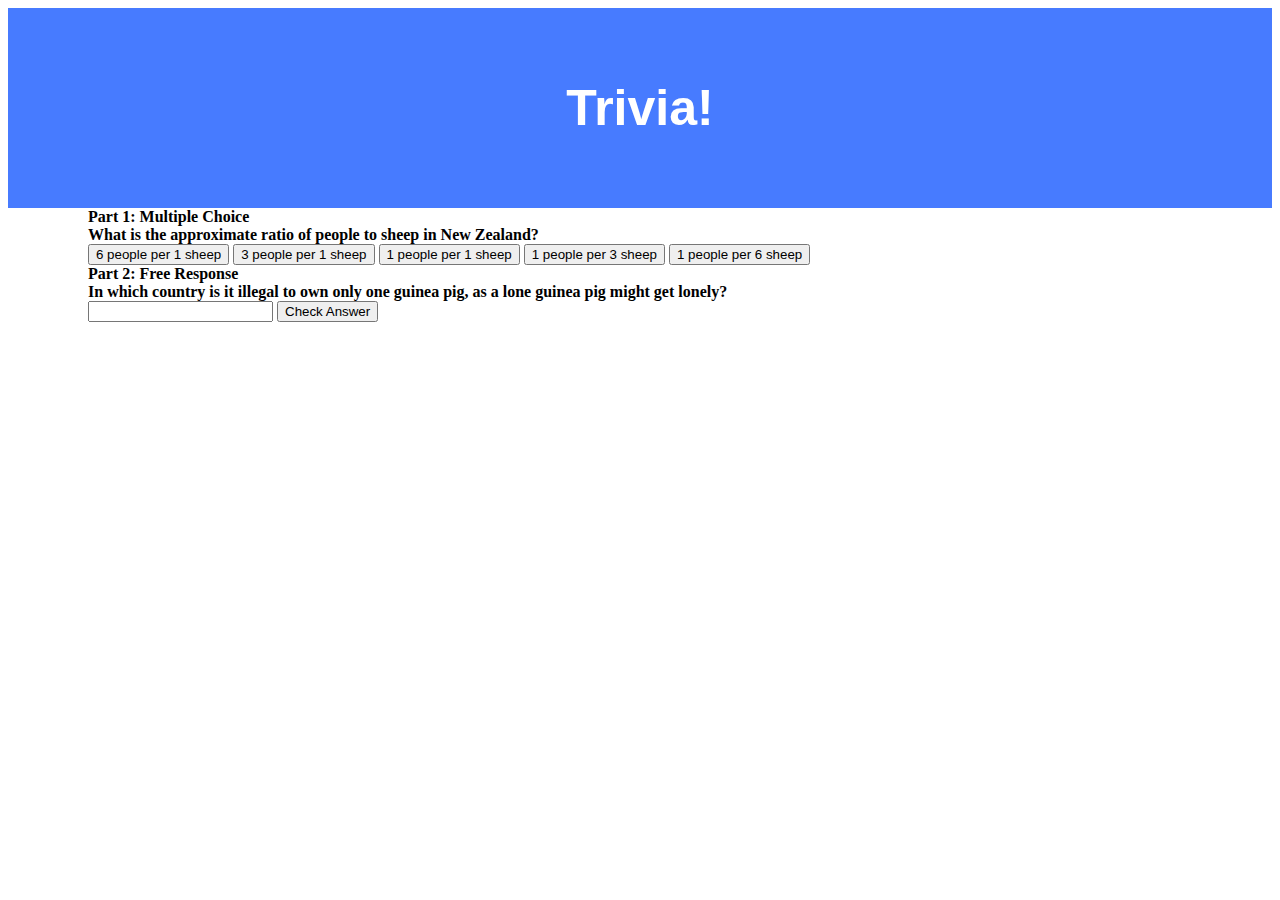
==== Lab_8/index.html @ 4a1ee865 "first commit" ====
<!DOCTYPE html>
<html lang="en">
    <head>
        <meta charset="UTF-8">
        <meta http-equiv="X-UA-Compatible" content="IE=edge">
        <meta name="viewport" content="width=device-width, initial-scale=1.0">
        <title>Trivia!</title>
        <link rel="stylesheet" href="index.css">
    </head>
    <body>
        <div class="title-bar">
            <div class="center">
                Trivia!
            </div>
        </div>
        <div class="container">
            <div class="question-container">
                <div class="part">
                    Part 1: Multiple Choice
                </div>
                <div class="question">
                    What is the approximate ratio of people to sheep in New Zealand?
                </div>
                <div class="multiple-choice">
                    <button class="selection">6 people per 1 sheep</button>
                    <button class="selection">3 people per 1 sheep</button>
                    <button class="selection">1 people per 1 sheep</button>
                    <button class="selection">1 people per 3 sheep</button>
                    <button class="selection">1 people per 6 sheep</button>
                </div>
            </div>
            <div class="question-container">
                <div class="part">
                    Part 2: Free Response
                </div>
                <div class="question">
                    In which country is it illegal to own only one guinea pig, as a lone guinea pig might get lonely?
                </div>
                <div class="answer-form">
                    <form>
                        <input type="text" name="answer">
                        <input type="submit" value="Check Answer">
                    </form>
                </div>
            </div>
        </div>
    </body>
</html>
---- Lab_8/index.css ----
.title-bar {
    font-family: Arial, Helvetica, sans-serif;
    font-size: 50px;
    font-weight: bold;
    background-color: #477BFF;
    color: white;
    height: 200px;
    display: flex;
    justify-content: center;
    align-items: center;
}

.container {
    margin-left: 80px;
    margin-right: 80px;
}

.question-container {
    font-weight: bolder;
}
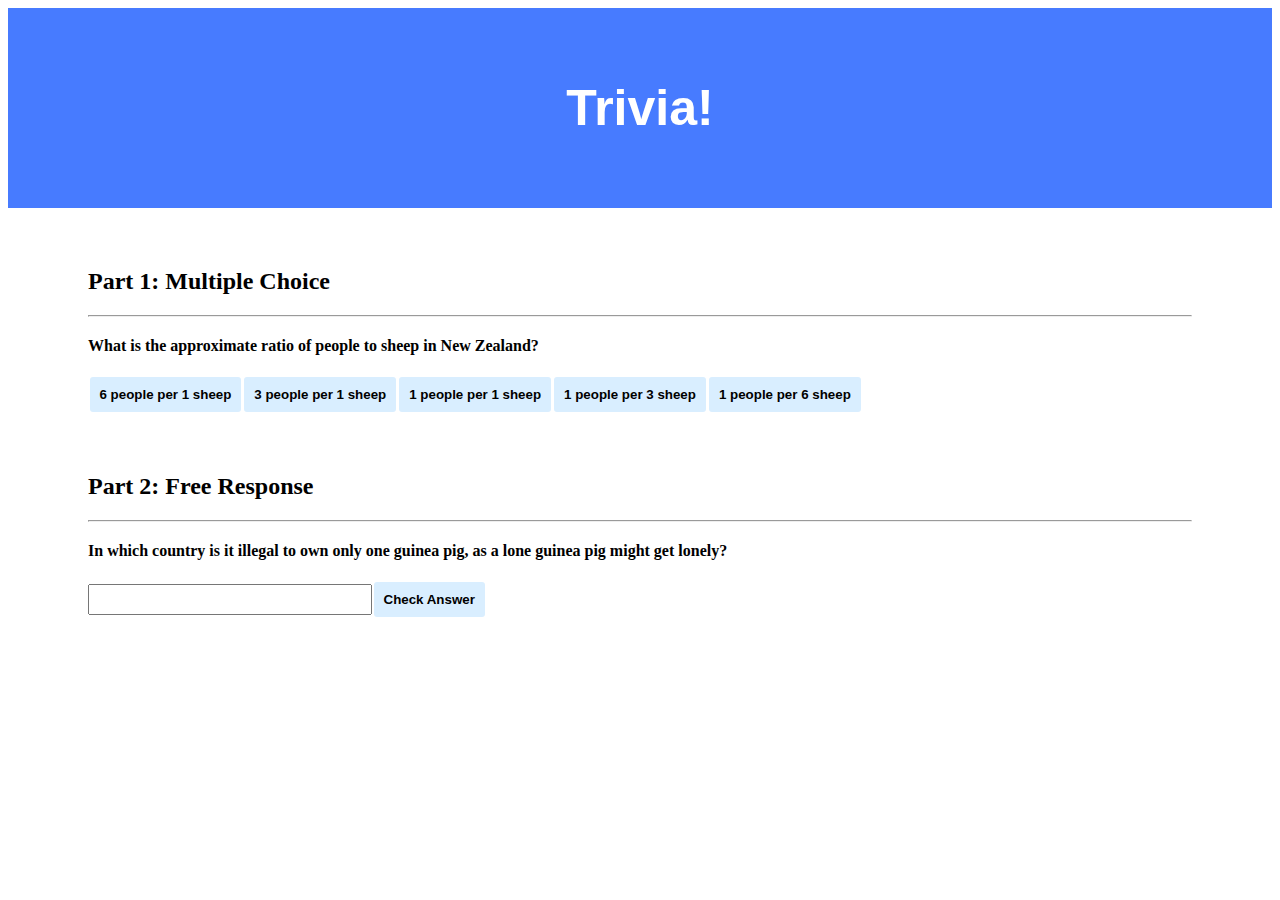
==== commit 7be1a5a6: "css 1st iteration" ====
--- a/Lab_8/index.html
+++ b/Lab_8/index.html
@@ -18,28 +18,30 @@
                 <div class="part">
                     Part 1: Multiple Choice
                 </div>
+                <hr>
                 <div class="question">
                     What is the approximate ratio of people to sheep in New Zealand?
                 </div>
-                <div class="multiple-choice">
-                    <button class="selection">6 people per 1 sheep</button>
-                    <button class="selection">3 people per 1 sheep</button>
-                    <button class="selection">1 people per 1 sheep</button>
-                    <button class="selection">1 people per 3 sheep</button>
-                    <button class="selection">1 people per 6 sheep</button>
+                <div class="multiple-choice answer-container">
+                    <button class="btn">6 people per 1 sheep</button>
+                    <button class="btn">3 people per 1 sheep</button>
+                    <button class="btn">1 people per 1 sheep</button>
+                    <button class="btn">1 people per 3 sheep</button>
+                    <button class="btn">1 people per 6 sheep</button>
                 </div>
             </div>
             <div class="question-container">
                 <div class="part">
                     Part 2: Free Response
                 </div>
+                <hr>
                 <div class="question">
                     In which country is it illegal to own only one guinea pig, as a lone guinea pig might get lonely?
                 </div>
-                <div class="answer-form">
+                <div class="answer-form answer-container">
                     <form>
-                        <input type="text" name="answer">
-                        <input type="submit" value="Check Answer">
+                        <input autocomplete="off" type="text" name="answer" class="textbox">
+                        <input type="submit" value="Check Answer" class="btn">
                     </form>
                 </div>
             </div>
--- a/Lab_8/index.css
+++ b/Lab_8/index.css
@@ -17,4 +17,49 @@
 
 .question-container {
     font-weight: bolder;
+    margin-top: 60px;
+}
+
+.part {
+    font-size: 18pt;
+    margin-bottom: 20px;
+}
+
+.question {
+    margin-top: 20px;
+    margin-bottom: 20px;
+    font-size: 12pt;
+}
+
+.answer-container {
+    margin-top: 7.5px;
+    display: flex;
+    flex-wrap: wrap;
+}
+
+.btn {
+    font-family: Arial, Helvetica, sans-serif;
+    font-weight: 600;
+    background-color: #D9EEFF;
+    border-radius: 3px;
+    border: none;
+    margin: 1.5px;
+    padding: 10px;
+    cursor: pointer;
+}
+
+.btn:hover {
+    background-color: #D9DBFF;
+}
+
+form {
+    display: flex;
+    flex-direction: row;
+    align-items: center;
+    width: 100%;
+}
+
+.textbox {
+    width: 25%;
+    height: 25px;
 }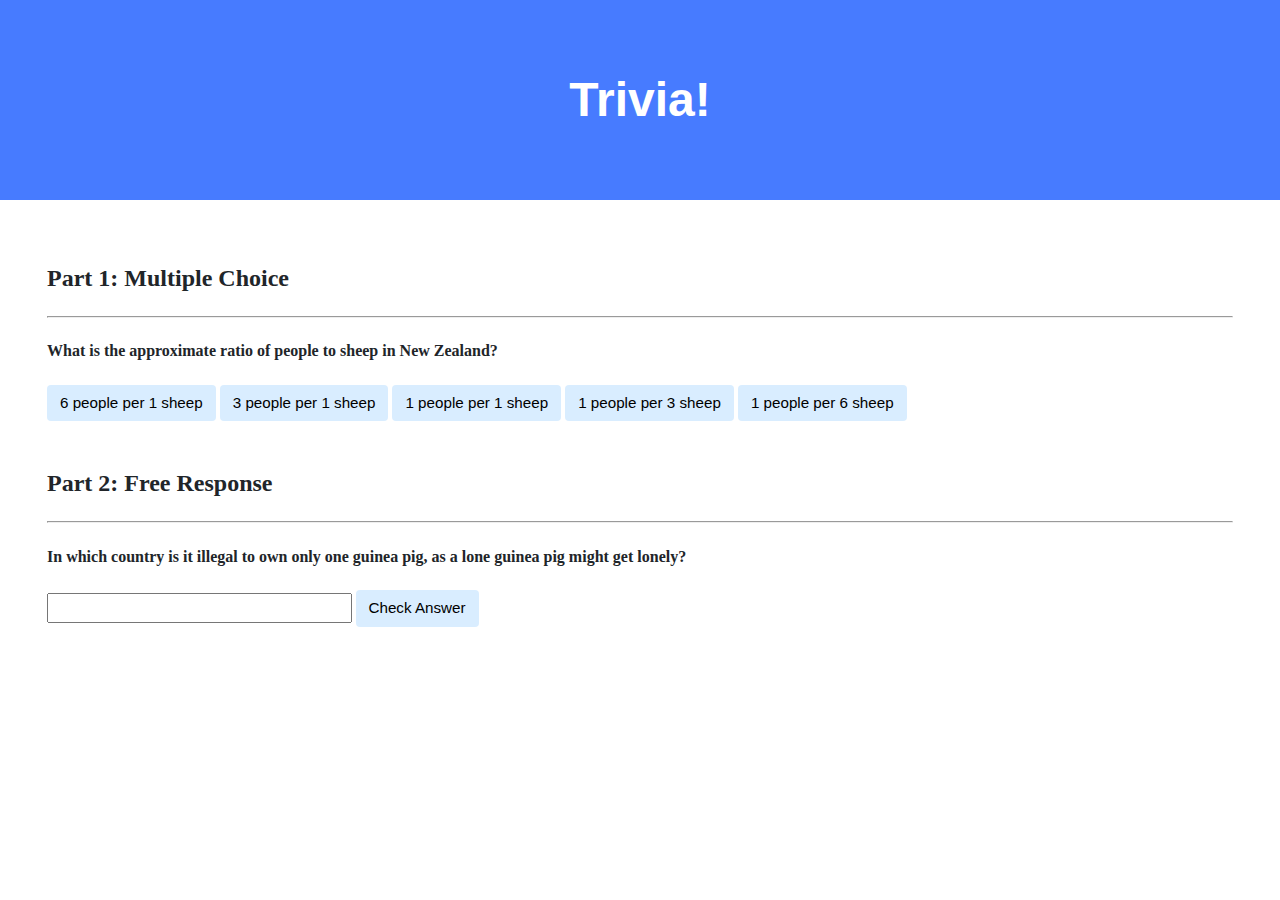
==== commit 7da95651: "cs50 style" ====
--- a/Lab_8/index.html
+++ b/Lab_8/index.html
@@ -8,20 +8,15 @@
         <link rel="stylesheet" href="index.css">
     </head>
     <body>
-        <div class="title-bar">
-            <div class="center">
-                Trivia!
-            </div>
+        <div class="header">
+            <h1>Trivia!</h1>
         </div>
+
         <div class="container">
-            <div class="question-container">
-                <div class="part">
-                    Part 1: Multiple Choice
-                </div>
+            <div class="section">
+                <h2>Part 1: Multiple Choice</h2>
                 <hr>
-                <div class="question">
-                    What is the approximate ratio of people to sheep in New Zealand?
-                </div>
+                <h4>What is the approximate ratio of people to sheep in New Zealand?</h4>
                 <div class="multiple-choice answer-container">
                     <button class="btn">6 people per 1 sheep</button>
                     <button class="btn">3 people per 1 sheep</button>
@@ -30,17 +25,13 @@
                     <button class="btn">1 people per 6 sheep</button>
                 </div>
             </div>
-            <div class="question-container">
-                <div class="part">
-                    Part 2: Free Response
-                </div>
+            <div class="section">
+                <h2>Part 2: Free Response</h2>
                 <hr>
-                <div class="question">
-                    In which country is it illegal to own only one guinea pig, as a lone guinea pig might get lonely?
-                </div>
+                <h4>In which country is it illegal to own only one guinea pig, as a lone guinea pig might get lonely?</h4>
                 <div class="answer-form answer-container">
                     <form>
-                        <input autocomplete="off" type="text" name="answer" class="textbox">
+                        <input autocomplete="off" type="text" name="answer" class="">
                         <input type="submit" value="Check Answer" class="btn">
                     </form>
                 </div>
--- a/Lab_8/index.css
+++ b/Lab_8/index.css
@@ -1,65 +1,67 @@
-.title-bar {
-    font-family: Arial, Helvetica, sans-serif;
-    font-size: 50px;
-    font-weight: bold;
-    background-color: #477BFF;
-    color: white;
-    height: 200px;
-    display: flex;
-    justify-content: center;
-    align-items: center;
+body {
+    background-color: #fff;
+    color: #212529;
+    font-size: 1rem;
+    font-weight: 400;
+    line-height: 1.5;
+    margin: 0;
+    text-align: left;
 }
 
 .container {
-    margin-left: 80px;
-    margin-right: 80px;
+    margin-left: auto;
+    margin-right: auto;
+    padding-left: 15px;
+    padding-right: 15px;
 }
 
-.question-container {
-    font-weight: bolder;
-    margin-top: 60px;
+.header {
+    background-color: #477bff;
+    color: #fff;
+    margin-bottom: 2rem;
+    padding: 2rem 1rem;
+    text-align: center;
 }
 
-.part {
-    font-size: 18pt;
-    margin-bottom: 20px;
+.section {
+    padding: 0.5rem 2rem 1rem 2rem;
 }
 
-.question {
-    margin-top: 20px;
-    margin-bottom: 20px;
-    font-size: 12pt;
+.section:hover {
+    background-color: #f5f5f5;
+    transition: color 2s ease-in-out, background-color 0.15s ease-in-out;
 }
 
-.answer-container {
-    margin-top: 7.5px;
-    display: flex;
-    flex-wrap: wrap;
+h1 {
+    font-family: 'Montserrat', sans-serif;
+    font-size: 48px;
 }
 
 .btn {
-    font-family: Arial, Helvetica, sans-serif;
-    font-weight: 600;
-    background-color: #D9EEFF;
-    border-radius: 3px;
-    border: none;
-    margin: 1.5px;
-    padding: 10px;
+    background-color: #d9edff;
+    border: 1px solid transparent;
+    border-radius: 0.25rem;
+    font-size: 0.95rem;
+    font-weight: 400;
+    line-height: 1.5;
+    padding: 0.375rem 0.75rem;
+    text-align: center;
+    transition: color 0.15s ease-in-out, background-color 0.15s ease-in-out, border-color 0.15s ease-in-out, box-shadow 0.15s ease-in-out;
+    vertical-align: middle;
     cursor: pointer;
 }
 
 .btn:hover {
-    background-color: #D9DBFF;
+    background-color: #D9DAFF;
+    transition: background-color 0.15s ease-in-out;
 }
 
-form {
-    display: flex;
-    flex-direction: row;
-    align-items: center;
-    width: 100%;
+input[type="text"] {
+    line-height: 1.8;
+    width: 25%;
 }
 
-.textbox {
-    width: 25%;
-    height: 25px;
+input[type="text"]:hover {
+    background-color: #f5f5f5;
+    transition: color 2s ease-in-out, background-color 0.15s ease-in-out;
 }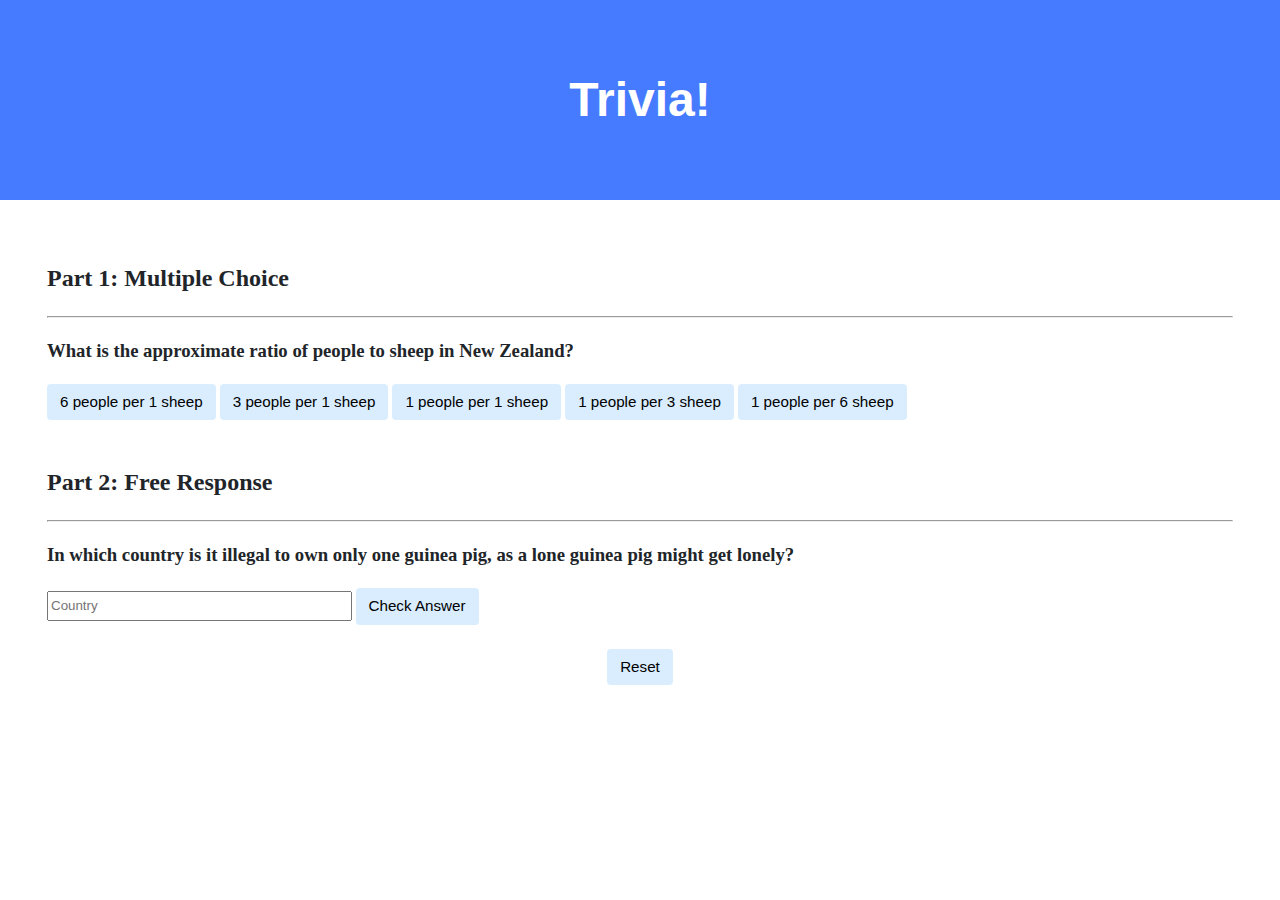
==== commit 4bbf982f: "Finished" ====
--- a/Lab_8/index.html
+++ b/Lab_8/index.html
@@ -6,7 +6,9 @@
         <meta name="viewport" content="width=device-width, initial-scale=1.0">
         <title>Trivia!</title>
         <link rel="stylesheet" href="index.css">
+       
     </head>
+
     <body>
         <div class="header">
             <h1>Trivia!</h1>
@@ -16,26 +18,30 @@
             <div class="section">
                 <h2>Part 1: Multiple Choice</h2>
                 <hr>
-                <h4>What is the approximate ratio of people to sheep in New Zealand?</h4>
+                <h3>What is the approximate ratio of people to sheep in New Zealand?</h4>
+                    <p id="ans-1"></p>
                 <div class="multiple-choice answer-container">
-                    <button class="btn">6 people per 1 sheep</button>
-                    <button class="btn">3 people per 1 sheep</button>
-                    <button class="btn">1 people per 1 sheep</button>
-                    <button class="btn">1 people per 3 sheep</button>
-                    <button class="btn">1 people per 6 sheep</button>
+                    <button class="btn btn-ch">6 people per 1 sheep</button>
+                    <button class="btn btn-ch">3 people per 1 sheep</button>
+                    <button class="btn btn-ch">1 people per 1 sheep</button>
+                    <button class="btn btn-ch">1 people per 3 sheep</button>
+                    <button class="btn btn-ch">1 people per 6 sheep</button>
                 </div>
             </div>
             <div class="section">
                 <h2>Part 2: Free Response</h2>
                 <hr>
-                <h4>In which country is it illegal to own only one guinea pig, as a lone guinea pig might get lonely?</h4>
-                <div class="answer-form answer-container">
-                    <form>
-                        <input autocomplete="off" type="text" name="answer" class="">
-                        <input type="submit" value="Check Answer" class="btn">
-                    </form>
-                </div>
+                <h3>In which country is it illegal to own only one guinea pig, as a lone guinea pig might get lonely?</h4>
+                    <p id="ans-2"></p>
+                    <div class="answer-form answer-container">
+                        <input autocomplete="off" type="text" id="answer-input" placeholder="Country">
+                        <button class="btn" id="answer-btn">Check Answer</button>
+                    </div>
             </div>
         </div>
+        <div class="section reset">
+            <button class="btn"id="reset-btn">Reset</button>
+        </div>
+    <script src="index.js"></script>
     </body>
 </html>--- a/Lab_8/index.css
+++ b/Lab_8/index.css
@@ -25,6 +25,7 @@
 
 .section {
     padding: 0.5rem 2rem 1rem 2rem;
+    
 }
 
 .section:hover {
@@ -64,4 +65,15 @@
 input[type="text"]:hover {
     background-color: #f5f5f5;
     transition: color 2s ease-in-out, background-color 0.15s ease-in-out;
-}+}
+
+p {
+    margin: 0;
+    text-align: center;
+    font-size: 15pt;
+}
+
+.reset{
+    display: flex;
+    justify-content: center;
+}
